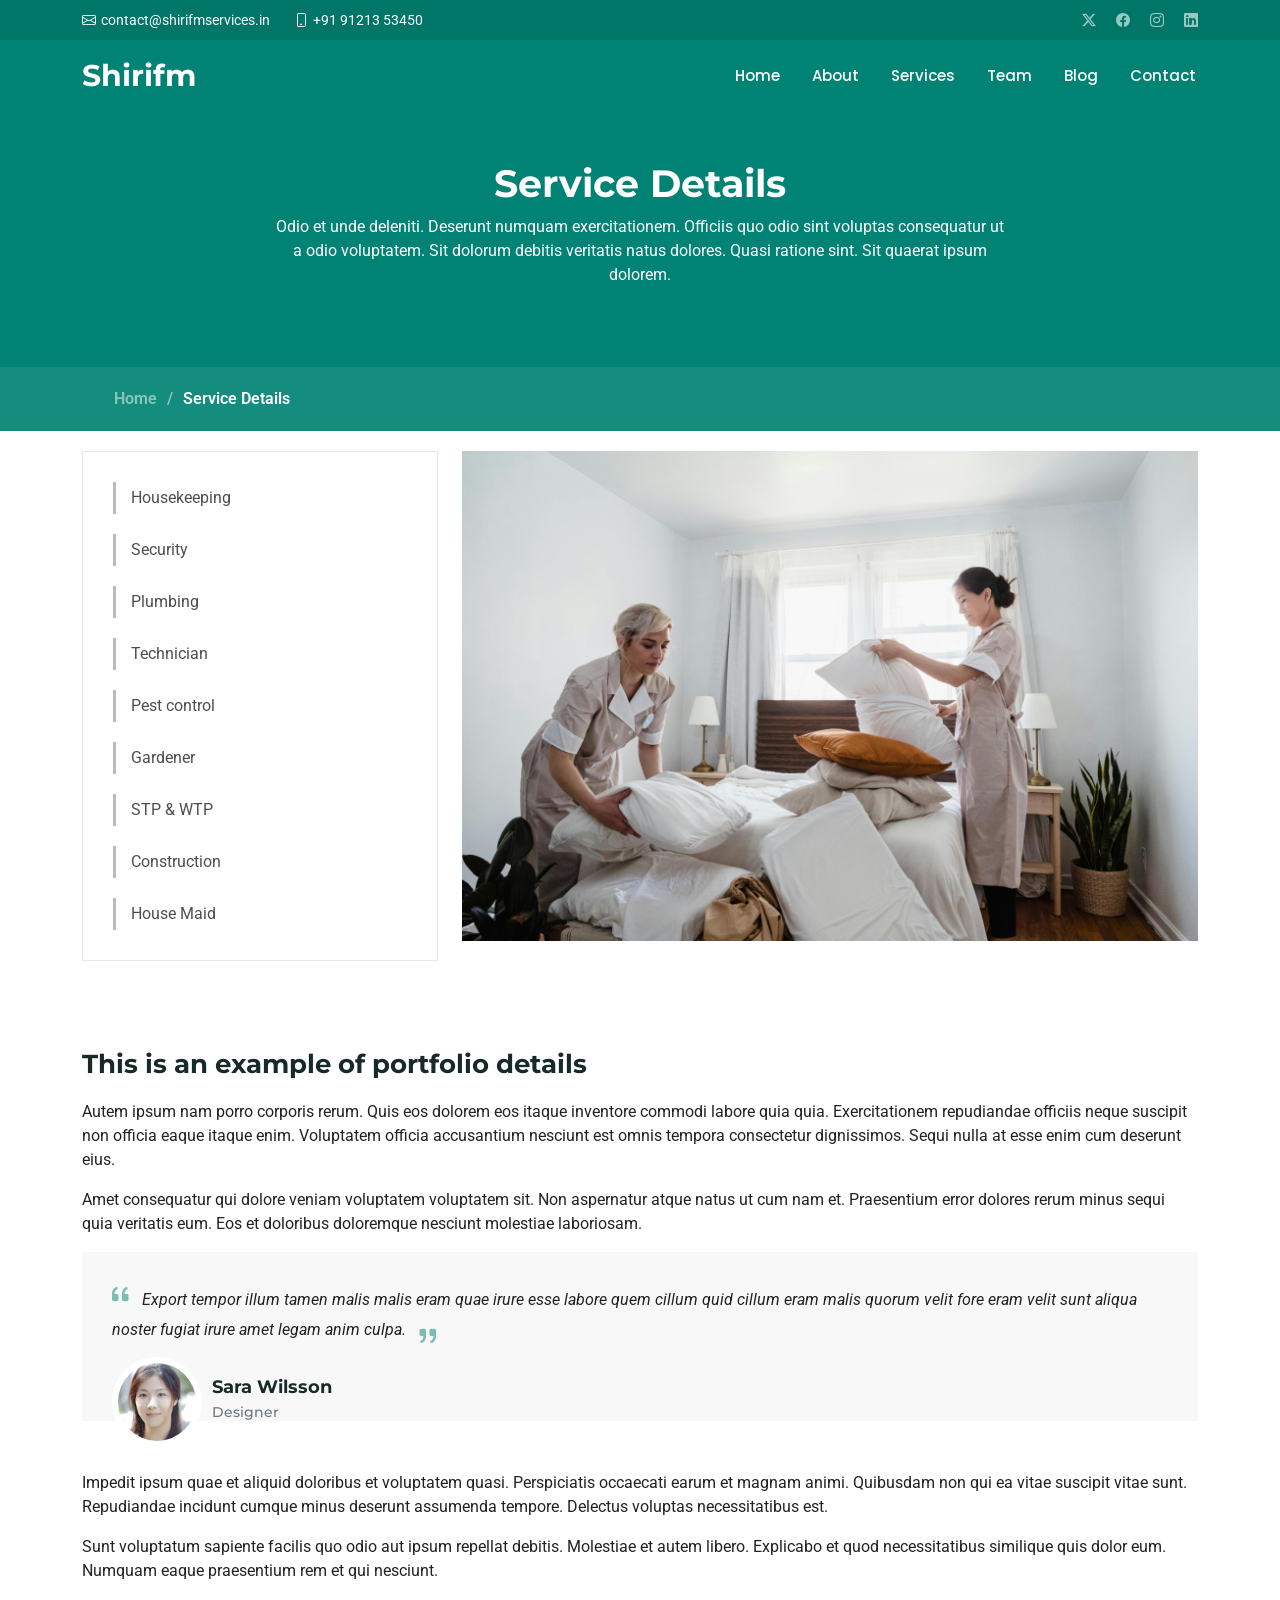
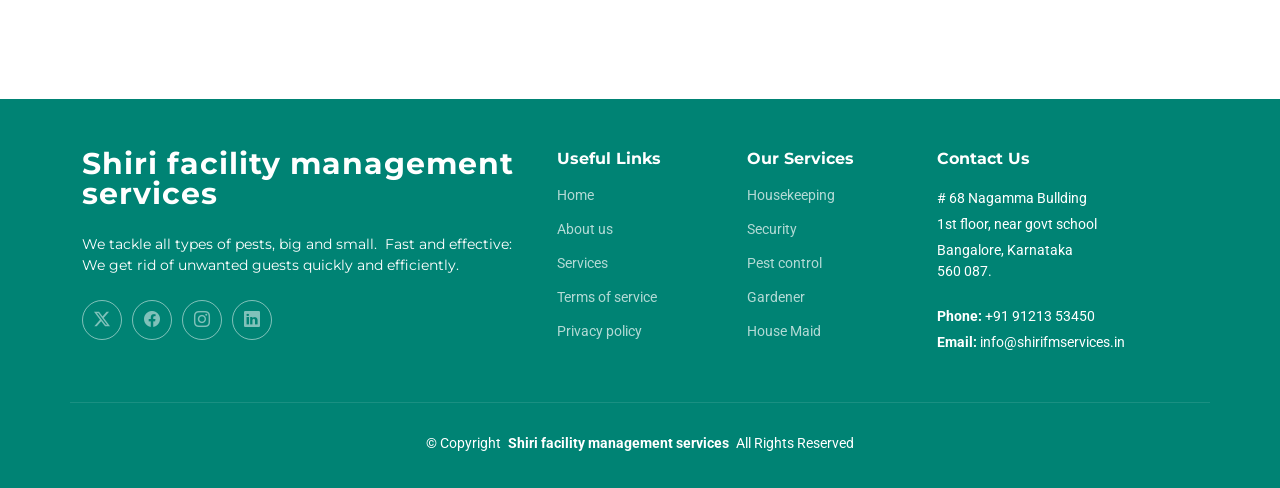
==== service-details.html @ 9015bda4 "first commit" ====
<!DOCTYPE html>
<html lang="en">

<head>
  <meta charset="utf-8">
  <meta content="width=device-width, initial-scale=1.0" name="viewport">
  <title>Service Details - Shirifm Bootstrap Template</title>
  <meta content="" name="description">
  <meta content="" name="keywords">

  <!-- Favicons -->
  <link href="assets/img/favicon.png" rel="icon">
  <link href="assets/img/apple-touch-icon.png" rel="apple-touch-icon">

  <!-- Fonts -->
  <link href="https://fonts.googleapis.com" rel="preconnect">
  <link href="https://fonts.gstatic.com" rel="preconnect" crossorigin>
  <link
    href="https://fonts.googleapis.com/css2?family=Roboto:ital,wght@0,100;0,300;0,400;0,500;0,700;0,900;1,100;1,300;1,400;1,500;1,700;1,900&family=Montserrat:ital,wght@0,100;0,200;0,300;0,400;0,500;0,600;0,700;0,800;0,900;1,100;1,200;1,300;1,400;1,500;1,600;1,700;1,800;1,900&family=Poppins:ital,wght@0,100;0,200;0,300;0,400;0,500;0,600;0,700;0,800;0,900;1,100;1,200;1,300;1,400;1,500;1,600;1,700;1,800;1,900&display=swap"
    rel="stylesheet">

  <!-- Vendor CSS Files -->
  <link href="assets/vendor/bootstrap/css/bootstrap.min.css" rel="stylesheet">
  <link href="assets/vendor/bootstrap-icons/bootstrap-icons.css" rel="stylesheet">
  <link href="assets/vendor/aos/aos.css" rel="stylesheet">
  <link href="assets/vendor/glightbox/css/glightbox.min.css" rel="stylesheet">
  <link href="assets/vendor/swiper/swiper-bundle.min.css" rel="stylesheet">

  <!-- Main CSS File -->
  <link href="assets/css/main.css" rel="stylesheet">
</head>

<body class="service-details-page">

  <header id="header" class="header fixed-top">

    <div class="topbar d-flex align-items-center">
      <div class="container d-flex justify-content-center justify-content-md-between">
        <div class="contact-info d-flex align-items-center">
          <i class="bi bi-envelope d-flex align-items-center"><a
              href="mailto:contact@shirifmservices.in">contact@shirifmservices.in</a></i>
          <i class="bi bi-phone d-flex align-items-center ms-4"><span>+91 91213 53450</span></i>
        </div>
        <div class="social-links d-none d-md-flex align-items-center">
          <a href="#" class="twitter"><i class="bi bi-twitter-x"></i></a>
          <a href="#" class="facebook"><i class="bi bi-facebook"></i></a>
          <a href="#" class="instagram"><i class="bi bi-instagram"></i></a>
          <a href="#" class="linkedin"><i class="bi bi-linkedin"></i></a>
        </div>
      </div>
    </div><!-- End Top Bar -->

    <div class="branding d-flex align-items-cente">

      <div class="container position-relative d-flex align-items-center justify-content-between">
        <a href="index.html" class="logo d-flex align-items-center">
          <!-- Uncomment the line below if you also wish to use an image logo -->
          <!-- <img src="assets/img/logo.png" alt=""> -->
          <h1 class="sitename">Shirifm</h1>
          <span>.</span>
        </a>

        <nav id="navmenu" class="navmenu">
          <ul>
            <li><a href="index.html">Home<br></a></li>
            <li><a href="/index.html#about">About</a></li>
            <li><a href="#services">Services</a></li>
            <!-- <li><a href="#portfolio">Portfolio</a></li> -->
            <li><a href="/index.html#team">Team</a></li>
            <li><a href="/index.html#recent-posts">Blog</a></li>
            <!-- <li class="dropdown"><a href="#"><span>Dropdown</span> <i
                  class="bi bi-chevron-down toggle-dropdown"></i></a>
              <ul>
                <li><a href="#">Dropdown 1</a></li>
                <li class="dropdown"><a href="#"><span>Deep Dropdown</span> <i
                      class="bi bi-chevron-down toggle-dropdown"></i></a>
                  <ul>
                    <li><a href="#">Deep Dropdown 1</a></li>
                    <li><a href="#">Deep Dropdown 2</a></li>
                    <li><a href="#">Deep Dropdown 3</a></li>
                    <li><a href="#">Deep Dropdown 4</a></li>
                    <li><a href="#">Deep Dropdown 5</a></li>
                  </ul>
                </li>
                <li><a href="#">Dropdown 2</a></li>
                <li><a href="#">Dropdown 3</a></li>
                <li><a href="#">Dropdown 4</a></li>
              </ul>
            </li> -->
            <li><a href="/index.html#contact">Contact</a></li>
          </ul>
          <i class="mobile-nav-toggle d-xl-none bi bi-list"></i>
        </nav>

      </div>

    </div>

  </header>

  <main class="main">

    <!-- Page Title -->
    <div class="page-title">
      <div class="heading">
        <div class="container">
          <div class="row d-flex justify-content-center text-center">
            <div class="col-lg-8">
              <h1>Service Details</h1>
              <p class="mb-0">Odio et unde deleniti. Deserunt numquam exercitationem. Officiis quo odio sint voluptas
                consequatur ut a odio voluptatem. Sit dolorum debitis veritatis natus dolores. Quasi ratione sint. Sit
                quaerat ipsum dolorem.</p>
            </div>
          </div>
        </div>
      </div>
      <nav class="breadcrumbs">
        <div class="container">
          <ol>
            <li><a href="index.html">Home</a></li>
            <li class="current">Service Details</li>
          </ol>
        </div>
      </nav>
    </div><!-- End Page Title -->

    <!-- Service Details Section -->
    <section id="service-details" class="service-details section" style="padding: 20px;">

      <div class="container">

        <div class="row gy-4">

          <div class="col-lg-4" data-aos="fade-up" data-aos-delay="100">
            <div class="services-list">
              <a href="#" class="service-link" data-service="web-design">Housekeeping</a>
              <a href="#" class="service-link" data-service="software-development">Security</a>
              <a href="#" class="service-link" data-service="plumber">Plumbing</a>
              <a href="#" class="service-link" data-service="technician">Technician</a>
              <a href="#" class="service-link" data-service="product-management">Pest control</a>
              <a href="#" class="service-link" data-service="graphic-design">Gardener</a>
              <a href="#" class="service-link" data-service="STP & WTP">STP & WTP</a>
              <a href="#" class="service-link" data-service="Construction">Construction</a>
              <a href="#" class="service-link" data-service="marketing">House Maid</a>
            </div>

            <!-- <h4>Enim qui eos rerum in delectus</h4>
            <p>Nam voluptatem quasi numquam quas fugiat ex temporibus quo est. Quia aut quam quod facere ut non occaecati ut aut. Nesciunt mollitia illum tempore corrupti sed eum reiciendis. Maxime modi rerum.</p> -->
          </div>

          <div class="col-lg-8" data-aos="fade-up" data-aos-delay="200">
            <img src="assets/img/housekeeping.jpg" alt="" class="img-fluid services-img">
          </div>
        </div>


      </div>

    </section><!-- /Service Details Section -->

    <!-- Portfolio Details Section -->
    <div id="portfolio-details" class="portfolio-details" style="padding-bottom: 100px">

      <div class="container" data-aos="fade-up">
        <div class="row justify-content-between gy-4 mt-4">

          <div class="col-lg-12" data-aos="fade-up">
            <div class="portfolio-description">
              <h2>This is an example of portfolio details</h2>
              <p>
                Autem ipsum nam porro corporis rerum. Quis eos dolorem eos itaque inventore commodi labore quia quia.
                Exercitationem repudiandae officiis neque suscipit non officia eaque itaque enim. Voluptatem officia
                accusantium nesciunt est omnis tempora consectetur dignissimos. Sequi nulla at esse enim cum deserunt
                eius.
              </p>
              <p>
                Amet consequatur qui dolore veniam voluptatem voluptatem sit. Non aspernatur atque natus ut cum nam et.
                Praesentium error dolores rerum minus sequi quia veritatis eum. Eos et doloribus doloremque nesciunt
                molestiae laboriosam.
              </p>

              <div class="testimonial-item">
                <p>
                  <i class="bi bi-quote quote-icon-left"></i>
                  <span>Export tempor illum tamen malis malis eram quae irure esse labore quem cillum quid cillum eram
                    malis quorum velit fore eram velit sunt aliqua noster fugiat irure amet legam anim culpa.</span>
                  <i class="bi bi-quote quote-icon-right"></i>
                </p>
                <div>
                  <img src="assets/img/testimonials/testimonials-2.jpg" class="testimonial-img" alt="">
                  <h3>Sara Wilsson</h3>
                  <h4>Designer</h4>
                </div>
              </div>

              <p>
                Impedit ipsum quae et aliquid doloribus et voluptatem quasi. Perspiciatis occaecati earum et magnam
                animi. Quibusdam non qui ea vitae suscipit vitae sunt. Repudiandae incidunt cumque minus deserunt
                assumenda tempore. Delectus voluptas necessitatibus est.
              </p>

              <p>
                Sunt voluptatum sapiente facilis quo odio aut ipsum repellat debitis. Molestiae et autem libero.
                Explicabo et quod necessitatibus similique quis dolor eum. Numquam eaque praesentium rem et qui
                nesciunt.
              </p>

            </div>
          </div>

        </div>

      </div>

    </div><!-- /Portfolio Details Section -->

  </main>

  <footer id="footer" class="footer accent-background">

    <div class="container footer-top">
      <div class="row gy-4">
        <div class="col-lg-5 col-md-12 footer-about">
          <a href="index.html" class="logo d-flex align-items-center">
            <span class="sitename">Shiri facility management services</span>
          </a>
          <p>We tackle all types of pests, big and small. ️
            Fast and effective: We get rid of unwanted guests quickly and efficiently.</p>
          <div class="social-links d-flex mt-4">
            <a href=""><i class="bi bi-twitter-x"></i></a>
            <a href=""><i class="bi bi-facebook"></i></a>
            <a href=""><i class="bi bi-instagram"></i></a>
            <a href=""><i class="bi bi-linkedin"></i></a>
          </div>
        </div>

        <div class="col-lg-2 col-6 footer-links">
          <h4>Useful Links</h4>
          <ul>
            <li><a href="#">Home</a></li>
            <li><a href="#">About us</a></li>
            <li><a href="#">Services</a></li>
            <li><a href="#">Terms of service</a></li>
            <li><a href="#">Privacy policy</a></li>
          </ul>
        </div>

        <div class="col-lg-2 col-6 footer-links">
          <h4>Our Services</h4>
          <ul>
            <li><a href="#">Housekeeping</a></li>
            <li><a href="#">Security</a></li>
            <!-- <li><a href="#">Plumbing</a></li> -->
            <!-- <li><a href="#">Technician</a></li> -->
            <li><a href="#">Pest control</a></li>
            <li><a href="#">Gardener</a></li>
            <!-- <li><a href="#">STP&WTP</a></li> -->
            <!-- <li><a href="#">CONSTRUCTION</a></li> -->
            <li><a href="#">House Maid</a></li>
          </ul>
        </div>

        <div class="col-lg-3 col-md-12 footer-contact text-center text-md-start">
          <h4>Contact Us</h4>
          <p># 68 Nagamma Bullding</p>
          <p>1st floor, near govt school</p>
          <p>Bangalore, Karnataka <br>560 087.</p>
          <p class="mt-4"><strong>Phone:</strong> <span>+91 91213 53450</span></p>
          <p><strong>Email:</strong> <span>info@shirifmservices.in</span></p>
        </div>

      </div>
    </div>

    <div class="container copyright text-center mt-4">
      <p>© <span>Copyright</span> <strong class="px-1 sitename">Shiri facility management services</strong> <span>All
          Rights Reserved</span></p>
      <div class="credits">
        <!-- All the links in the footer should remain intact. -->
        <!-- You can delete the links only if you've purchased the pro version. -->
        <!-- Licensing information: https://bootstrapmade.com/license/ -->
        <!-- Purchase the pro version with working PHP/AJAX contact form: [buy-url] -->
      </div>
    </div>

  </footer>
  <!-- Scroll Top -->
  <a href="#" id="scroll-top" class="scroll-top d-flex align-items-center justify-content-center"><i
      class="bi bi-arrow-up-short"></i></a>

  <!-- Preloader -->
  <div id="preloader"></div>

  <!-- Vendor JS Files -->
  <script src="assets/vendor/bootstrap/js/bootstrap.bundle.min.js"></script>
  <script src="assets/vendor/php-email-form/validate.js"></script>
  <script src="assets/vendor/aos/aos.js"></script>
  <script src="assets/vendor/glightbox/js/glightbox.min.js"></script>
  <script src="assets/vendor/swiper/swiper-bundle.min.js"></script>
  <script src="assets/vendor/purecounter/purecounter_vanilla.js"></script>
  <script src="assets/vendor/imagesloaded/imagesloaded.pkgd.min.js"></script>
  <script src="assets/vendor/isotope-layout/isotope.pkgd.min.js"></script>

  <!-- Main JS File -->
  <script src="assets/js/main.js"></script>

</body>

</html>
---- assets/css/main.css ----
/**
* Template Name: Shirifm
* Template URL: https://bootstrapmade.com/Shirifm-bootstrap-business-website-template/
* Updated: Jun 29 2024 with Bootstrap v5.3.3
* Author: BootstrapMade.com
* License: https://bootstrapmade.com/license/
*/

/*--------------------------------------------------------------
# Font & Color Variables
# Help: https://bootstrapmade.com/color-system/
--------------------------------------------------------------*/
/* Fonts */
:root {
  --default-font: "Roboto",  system-ui, -apple-system, "Segoe UI", Roboto, "Helvetica Neue", Arial, "Noto Sans", "Liberation Sans", sans-serif, "Apple Color Emoji", "Segoe UI Emoji", "Segoe UI Symbol", "Noto Color Emoji";
  --heading-font: "Montserrat",  sans-serif;
  --nav-font: "Poppins",  sans-serif;
}

/* Global Colors - The following color variables are used throughout the website. Updating them here will change the color scheme of the entire website */
:root { 
  --background-color: #ffffff; /* Background color for the entire website, including individual sections */
  --default-color: #222222; /* Default color used for the majority of the text content across the entire website */
  --heading-color: #172a28; /* Color for headings, subheadings and title throughout the website */
  --accent-color: #008374; /* Accent color that represents your brand on the website. It's used for buttons, links, and other elements that need to stand out */
  --surface-color: #ffffff; /* The surface color is used as a background of boxed elements within sections, such as cards, icon boxes, or other elements that require a visual separation from the global background. */
  --contrast-color: #ffffff; /* Contrast color for text, ensuring readability against backgrounds of accent, heading, or default colors. */
}

/* Nav Menu Colors - The following color variables are used specifically for the navigation menu. They are separate from the global colors to allow for more customization options */
:root {
  --nav-color: #ffffff;  /* The default color of the main navmenu links */
  --nav-hover-color: #008374; /* Applied to main navmenu links when they are hovered over or active */
  --nav-mobile-background-color: #ffffff; /* Used as the background color for mobile navigation menu */
  --nav-dropdown-background-color: #ffffff; /* Used as the background color for dropdown items that appear when hovering over primary navigation items */
  --nav-dropdown-color: #01433c; /* Used for navigation links of the dropdown items in the navigation menu. */
  --nav-dropdown-hover-color: #008374; /* Similar to --nav-hover-color, this color is applied to dropdown navigation links when they are hovered over. */
}

/* Color Presets - These classes override global colors when applied to any section or element, providing reuse of the sam color scheme. */

.light-background {
  --background-color: #f2f9f9;
  --surface-color: #ffffff;
}

.dark-background {
  --background-color: #060606;
  --default-color: #ffffff;
  --heading-color: #ffffff;
  --surface-color: #252525;
  --contrast-color: #ffffff;
}

.accent-background {
  --background-color: #008374;
  --default-color: #ffffff;
  --heading-color: #ffffff;
  --accent-color: #ffffff;
  --surface-color: #00b6a1;
  --contrast-color: #ffffff;
}

/* Smooth scroll */
:root {
  scroll-behavior: smooth;
}

/*--------------------------------------------------------------
# General Styling & Shared Classes
--------------------------------------------------------------*/
body {
  color: var(--default-color);
  background-color: var(--background-color);
  font-family: var(--default-font);
}

a {
  color: var(--accent-color);
  text-decoration: none;
  transition: 0.3s;
}

a:hover {
  color: color-mix(in srgb, var(--accent-color), transparent 25%);
  text-decoration: none;
}

h1,
h2,
h3,
h4,
h5,
h6 {
  color: var(--heading-color);
  font-family: var(--heading-font);
}

/* Pulsating Play Button
------------------------------*/
.pulsating-play-btn {
  width: 94px;
  height: 94px;
  background: radial-gradient(var(--accent-color) 50%, color-mix(in srgb, var(--accent-color), transparent 75%) 52%);
  border-radius: 50%;
  display: block;
  position: relative;
  overflow: hidden;
}

.pulsating-play-btn:before {
  content: "";
  position: absolute;
  width: 120px;
  height: 120px;
  animation-delay: 0s;
  animation: pulsate-play-btn 2s;
  animation-direction: forwards;
  animation-iteration-count: infinite;
  animation-timing-function: steps;
  opacity: 1;
  border-radius: 50%;
  border: 5px solid color-mix(in srgb, var(--accent-color), transparent 30%);
  top: -15%;
  left: -15%;
  background: rgba(198, 16, 0, 0);
}

.pulsating-play-btn:after {
  content: "";
  position: absolute;
  left: 50%;
  top: 50%;
  transform: translateX(-40%) translateY(-50%);
  width: 0;
  height: 0;
  border-top: 10px solid transparent;
  border-bottom: 10px solid transparent;
  border-left: 15px solid #fff;
  z-index: 100;
  transition: all 400ms cubic-bezier(0.55, 0.055, 0.675, 0.19);
}

.pulsating-play-btn:hover:before {
  content: "";
  position: absolute;
  left: 50%;
  top: 50%;
  transform: translateX(-40%) translateY(-50%);
  width: 0;
  height: 0;
  border: none;
  border-top: 10px solid transparent;
  border-bottom: 10px solid transparent;
  border-left: 15px solid #fff;
  z-index: 200;
  animation: none;
  border-radius: 0;
}

.pulsating-play-btn:hover:after {
  border-left: 15px solid var(--accent-color);
  transform: scale(20);
}

@keyframes pulsate-play-btn {
  0% {
    transform: scale(0.6, 0.6);
    opacity: 1;
  }

  100% {
    transform: scale(1, 1);
    opacity: 0;
  }
}

/* PHP Email Form Messages
------------------------------*/
.php-email-form .error-message {
  display: none;
  background: #df1529;
  color: #ffffff;
  text-align: left;
  padding: 15px;
  margin-bottom: 24px;
  font-weight: 600;
}

.php-email-form .sent-message {
  display: none;
  color: #ffffff;
  background: #059652;
  text-align: center;
  padding: 15px;
  margin-bottom: 24px;
  font-weight: 600;
}

.php-email-form .loading {
  display: none;
  background: var(--surface-color);
  text-align: center;
  padding: 15px;
  margin-bottom: 24px;
}

.php-email-form .loading:before {
  content: "";
  display: inline-block;
  border-radius: 50%;
  width: 24px;
  height: 24px;
  margin: 0 10px -6px 0;
  border: 3px solid var(--accent-color);
  border-top-color: var(--surface-color);
  animation: php-email-form-loading 1s linear infinite;
}

@keyframes php-email-form-loading {
  0% {
    transform: rotate(0deg);
  }

  100% {
    transform: rotate(360deg);
  }
}

/*--------------------------------------------------------------
# Global Header
--------------------------------------------------------------*/
.header {
  --background-color: #008374;
  --heading-color: #ffffff;
  color: var(--default-color);
  transition: all 0.5s;
  z-index: 997;
  background-color: var(--background-color);
}

.header .topbar {
  background-color: color-mix(in srgb, var(--accent-color) 90%, black 10%);
  height: 40px;
  padding: 0;
  font-size: 14px;
  transition: all 0.5s;
}

.header .topbar .contact-info i {
  font-style: normal;
  color: var(--contrast-color);
}

.header .topbar .contact-info i a,
.header .topbar .contact-info i span {
  padding-left: 5px;
  color: var(--contrast-color);
}

@media (max-width: 575px) {

  .header .topbar .contact-info i a,
  .header .topbar .contact-info i span {
    font-size: 13px;
  }
}

.header .topbar .contact-info i a {
  line-height: 0;
  transition: 0.3s;
}

.header .topbar .contact-info i a:hover {
  color: var(--contrast-color);
  text-decoration: underline;
}

.header .topbar .social-links a {
  color: color-mix(in srgb, var(--contrast-color), transparent 40%);
  line-height: 0;
  transition: 0.3s;
  margin-left: 20px;
}

.header .topbar .social-links a:hover {
  color: var(--contrast-color);
}

.header .branding {
  min-height: 60px;
  padding: 10px 0;
}

.header .logo {
  line-height: 1;
}

.header .logo img {
  max-height: 36px;
  margin-right: 8px;
}

.header .logo h1 {
  font-size: 30px;
  margin: 0;
  font-weight: 700;
  color: var(--heading-color);
}

.header .logo span {
  font-size: 32px;
  margin-left: 2px;
  color: var(--nav-hover-color);
}

.scrolled .header {
  box-shadow: 0px 0 18px rgba(0, 0, 0, 0.1);
}

/*--------------------------------------------------------------
# Navigation Menu
--------------------------------------------------------------*/
/* Desktop Navigation */
@media (min-width: 1200px) {
  .navmenu {
    padding: 0;
  }

  .navmenu ul {
    margin: 0;
    padding: 0;
    display: flex;
    list-style: none;
    align-items: center;
  }

  .navmenu li {
    position: relative;
  }

  .navmenu>ul>li {
    white-space: nowrap;
    padding: 15px 14px;
  }

  .navmenu>ul>li:last-child {
    padding-right: 0;
  }

  .navmenu a,
  .navmenu a:focus {
    color: var(--nav-color);
    font-size: 15px;
    padding: 0 2px;
    font-family: var(--nav-font);
    font-weight: 500;
    display: flex;
    align-items: center;
    justify-content: space-between;
    white-space: nowrap;
    transition: 0.3s;
    position: relative;
  }

  .navmenu a i,
  .navmenu a:focus i {
    font-size: 12px;
    line-height: 0;
    margin-left: 5px;
    transition: 0.3s;
  }

  .navmenu>ul>li>a:before {
    content: "";
    position: absolute;
    height: 2px;
    bottom: -6px;
    left: 0;
    background-color: var(--nav-hover-color);
    visibility: hidden;
    width: 0px;
    transition: all 0.3s ease-in-out 0s;
  }

  .navmenu a:hover:before,
  .navmenu li:hover>a:before,
  .navmenu .active:before {
    visibility: visible;
    width: 100%;
  }

  .navmenu li:hover>a,
  .navmenu .active,
  .navmenu .active:focus {
    color: var(--nav-color);
  }

  .navmenu .dropdown ul {
    margin: 0;
    padding: 10px 0;
    background: var(--nav-dropdown-background-color);
    display: block;
    position: absolute;
    visibility: hidden;
    left: 14px;
    top: 130%;
    opacity: 0;
    transition: 0.3s;
    border-radius: 4px;
    z-index: 99;
    box-shadow: 0px 0px 30px rgba(0, 0, 0, 0.1);
  }

  .navmenu .dropdown ul li {
    min-width: 200px;
  }

  .navmenu .dropdown ul a {
    padding: 10px 20px;
    font-size: 15px;
    text-transform: none;
    color: var(--nav-dropdown-color);
  }

  .navmenu .dropdown ul a i {
    font-size: 12px;
  }

  .navmenu .dropdown ul a:hover,
  .navmenu .dropdown ul .active:hover,
  .navmenu .dropdown ul li:hover>a {
    color: var(--nav-dropdown-hover-color);
  }

  .navmenu .dropdown:hover>ul {
    opacity: 1;
    top: 100%;
    visibility: visible;
  }

  .navmenu .dropdown .dropdown ul {
    top: 0;
    left: -90%;
    visibility: hidden;
  }

  .navmenu .dropdown .dropdown:hover>ul {
    opacity: 1;
    top: 0;
    left: -100%;
    visibility: visible;
  }
}

/* Mobile Navigation */
@media (max-width: 1199px) {
  .mobile-nav-toggle {
    color: var(--nav-color);
    font-size: 28px;
    line-height: 0;
    margin-right: 10px;
    cursor: pointer;
    transition: color 0.3s;
  }

  .navmenu {
    padding: 0;
    z-index: 9997;
  }

  .navmenu ul {
    display: none;
    position: absolute;
    inset: 60px 20px 20px 20px;
    padding: 10px 0;
    margin: 0;
    border-radius: 6px;
    background-color: var(--nav-mobile-background-color);
    border: 1px solid color-mix(in srgb, var(--default-color), transparent 90%);
    box-shadow: none;
    overflow-y: auto;
    transition: 0.3s;
    z-index: 9998;
  }

  .navmenu a,
  .navmenu a:focus {
    color: var(--nav-dropdown-color);
    padding: 10px 20px;
    font-family: var(--nav-font);
    font-size: 17px;
    font-weight: 500;
    display: flex;
    align-items: center;
    justify-content: space-between;
    white-space: nowrap;
    transition: 0.3s;
  }

  .navmenu a i,
  .navmenu a:focus i {
    font-size: 12px;
    line-height: 0;
    margin-left: 5px;
    width: 30px;
    height: 30px;
    display: flex;
    align-items: center;
    justify-content: center;
    border-radius: 50%;
    transition: 0.3s;
    background-color: color-mix(in srgb, var(--accent-color), transparent 90%);
  }

  .navmenu a i:hover,
  .navmenu a:focus i:hover {
    background-color: var(--accent-color);
    color: var(--contrast-color);
  }

  .navmenu a:hover,
  .navmenu .active,
  .navmenu .active:focus {
    color: var(--nav-dropdown-hover-color);
  }

  .navmenu .active i,
  .navmenu .active:focus i {
    background-color: var(--accent-color);
    color: var(--contrast-color);
    transform: rotate(180deg);
  }

  .navmenu .dropdown ul {
    position: static;
    display: none;
    z-index: 99;
    padding: 10px 0;
    margin: 10px 20px;
    background-color: var(--nav-dropdown-background-color);
    transition: all 0.5s ease-in-out;
  }

  .navmenu .dropdown ul ul {
    background-color: rgba(33, 37, 41, 0.1);
  }

  .navmenu .dropdown>.dropdown-active {
    display: block;
    background-color: rgba(33, 37, 41, 0.03);
  }

  .mobile-nav-active {
    overflow: hidden;
  }

  .mobile-nav-active .mobile-nav-toggle {
    color: #fff;
    position: absolute;
    font-size: 32px;
    top: 15px;
    right: 15px;
    margin-right: 0;
    z-index: 9999;
  }

  .mobile-nav-active .navmenu {
    position: fixed;
    overflow: hidden;
    inset: 0;
    background: rgba(33, 37, 41, 0.8);
    transition: 0.3s;
  }

  .mobile-nav-active .navmenu>ul {
    display: block;
  }
}

/*--------------------------------------------------------------
# Global Footer
--------------------------------------------------------------*/
.footer {
  color: var(--default-color);
  background-color: var(--background-color);
  font-size: 14px;
  position: relative;
}

.footer .footer-top {
  padding-top: 50px;
}

.footer .footer-about .logo {
  line-height: 1;
  margin-bottom: 25px;
}

.footer .footer-about .logo img {
  max-height: 40px;
  margin-right: 6px;
}

.footer .footer-about .logo span {
  color: var(--heading-color);
  font-size: 30px;
  font-weight: 700;
  letter-spacing: 1px;
  font-family: var(--heading-font);
}

.footer .footer-about p {
  font-size: 14px;
  font-family: var(--heading-font);
}

.footer .social-links a {
  display: flex;
  align-items: center;
  justify-content: center;
  width: 40px;
  height: 40px;
  border-radius: 50%;
  border: 1px solid color-mix(in srgb, var(--default-color), transparent 50%);
  font-size: 16px;
  color: color-mix(in srgb, var(--default-color), transparent 50%);
  margin-right: 10px;
  transition: 0.3s;
}

.footer .social-links a:hover {
  color: var(--default-color);
  border-color: var(--default-color);
}

.footer h4 {
  font-size: 16px;
  font-weight: bold;
  position: relative;
  padding-bottom: 12px;
}

.footer .footer-links {
  margin-bottom: 30px;
}

.footer .footer-links ul {
  list-style: none;
  padding: 0;
  margin: 0;
}

.footer .footer-links ul i {
  padding-right: 2px;
  font-size: 12px;
  line-height: 0;
}

.footer .footer-links ul li {
  padding: 10px 0;
  display: flex;
  align-items: center;
}

.footer .footer-links ul li:first-child {
  padding-top: 0;
}

.footer .footer-links ul a {
  color: color-mix(in srgb, var(--default-color), transparent 30%);
  display: inline-block;
  line-height: 1;
}

.footer .footer-links ul a:hover {
  color: var(--default-color);
}

.footer .footer-contact p {
  margin-bottom: 5px;
}

.footer .copyright {
  padding-top: 30px;
  padding-bottom: 30px;
  border-top: 1px solid color-mix(in srgb, var(--default-color), transparent 90%);
}

.footer .copyright p {
  margin-bottom: 0;
}

.footer .credits {
  margin-top: 4px;
  font-size: 13px;
}

/*--------------------------------------------------------------
# Preloader
--------------------------------------------------------------*/
#preloader {
  position: fixed;
  inset: 0;
  z-index: 999999;
  overflow: hidden;
  background: var(--background-color);
  transition: all 0.6s ease-out;
}

#preloader:before {
  content: "";
  position: fixed;
  top: calc(50% - 30px);
  left: calc(50% - 30px);
  border: 6px solid #ffffff;
  border-color: var(--accent-color) transparent var(--accent-color) transparent;
  border-radius: 50%;
  width: 60px;
  height: 60px;
  animation: animate-preloader 1.5s linear infinite;
}

@keyframes animate-preloader {
  0% {
    transform: rotate(0deg);
  }

  100% {
    transform: rotate(360deg);
  }
}

/*--------------------------------------------------------------
# Scroll Top Button
--------------------------------------------------------------*/
.scroll-top {
  position: fixed;
  visibility: hidden;
  opacity: 0;
  right: 15px;
  bottom: -15px;
  z-index: 99999;
  background-color: var(--accent-color);
  width: 44px;
  height: 44px;
  border-radius: 50px;
  transition: all 0.4s;
}

.scroll-top i {
  font-size: 24px;
  color: var(--contrast-color);
  line-height: 0;
}

.scroll-top:hover {
  background-color: color-mix(in srgb, var(--accent-color), transparent 20%);
  color: var(--contrast-color);
}

.scroll-top.active {
  visibility: visible;
  opacity: 1;
  bottom: 15px;
}

/*--------------------------------------------------------------
# Disable aos animation delay on mobile devices
--------------------------------------------------------------*/
@media screen and (max-width: 768px) {
  [data-aos-delay] {
    transition-delay: 0 !important;
  }
}

/*--------------------------------------------------------------
# Global Page Titles & Breadcrumbs
--------------------------------------------------------------*/
.page-title {
  --background-color: var(--accent-color);
  --default-color: #fff;
  --heading-color: #fff;
  color: var(--default-color);
  background-color: var(--background-color);
  position: relative;
}

.page-title .heading {
  padding: 160px 0 80px 0;
  border-top: 1px solid color-mix(in srgb, var(--default-color), transparent 90%);
}

.page-title .heading h1 {
  font-size: 38px;
  font-weight: 700;
}

.page-title nav {
  background-color: color-mix(in srgb, var(--default-color), transparent 92%);
  padding: 20px 0;
}

.page-title nav ol {
  display: flex;
  flex-wrap: wrap;
  list-style: none;
  margin: 0;
  font-size: 16px;
  font-weight: 600;
}

.page-title nav ol a {
  color: color-mix(in srgb, var(--default-color), transparent 50%);
}

.page-title nav ol a:hover {
  color: var(--default-color);
}

.page-title nav ol li+li {
  padding-left: 10px;
}

.page-title nav ol li+li::before {
  content: "/";
  display: inline-block;
  padding-right: 10px;
  color: color-mix(in srgb, var(--default-color), transparent 50%);
}

/*--------------------------------------------------------------
# Global Sections
--------------------------------------------------------------*/
section,
.section {
  color: var(--default-color);
  background-color: var(--background-color);
  padding: 60px 0;
  scroll-margin-top: 112px;
  overflow: clip;
}

@media (max-width: 1199px) {

  section,
  .section {
    scroll-margin-top: 100px;
  }
}

/*--------------------------------------------------------------
# Global Section Titles
--------------------------------------------------------------*/
.section-title {
  text-align: center;
  padding-bottom: 60px;
  position: relative;
}

.section-title h2 {
  font-size: 32px;
  font-weight: 700;
  margin-bottom: 20px;
  padding-bottom: 20px;
  position: relative;
}

.section-title h2:after {
  content: "";
  position: absolute;
  display: block;
  width: 50px;
  height: 3px;
  background: var(--accent-color);
  left: 0;
  right: 0;
  bottom: 0;
  margin: auto;
}

.section-title p {
  margin-bottom: 0;
}

/*--------------------------------------------------------------
# Hero Section
--------------------------------------------------------------*/
.hero {
  width: 100%;
  position: relative;
  padding: 140px 0 0 0;
}

.hero .container {
  position: relative;
  z-index: 3;
}

.hero h2 {
  font-size: 48px;
  font-weight: 700;
  margin-bottom: 20px;
}

.hero h2 .accent {
  color: var(--conrast-color);
}

.hero p {
  color: color-mix(in srgb, var(--default-color), transparent 40%);
  font-weight: 400;
  margin-bottom: 30px;
}

.hero .btn-get-started {
  color: var(--contrast-color);
  background: var(--accent-color);
  font-family: var(--heading-font);
  font-weight: 500;
  font-size: 14px;
  letter-spacing: 1px;
  display: inline-block;
  padding: 14px 40px;
  border-radius: 50px;
  transition: 0.3s;
  border: 2px solid color-mix(in srgb, var(--default-color), transparent 90%);
  background-color: color-mix(in srgb, var(--default-color), transparent 90%);
}

.hero .btn-get-started:hover {
  border-color: color-mix(in srgb, var(--default-color), transparent 60%);
}

.hero .btn-watch-video {
  font-size: 16px;
  transition: 0.5s;
  margin-left: 25px;
  font-weight: 600;
  color: var(--default-color);
}

.hero .btn-watch-video i {
  color: color-mix(in srgb, var(--default-color), transparent 50%);
  font-size: 32px;
  transition: 0.3s;
  line-height: 0;
  margin-right: 8px;
}

.hero .btn-watch-video:hover i {
  color: var(--default-color);
}

@media (max-width: 640px) {
  .hero h2 {
    font-size: 36px;
  }

  .hero .btn-get-started,
  .hero .btn-watch-video {
    font-size: 14px;
  }
}

.hero .icon-boxes {
  padding-bottom: 60px;
  z-index: 4;
}

@media (min-width: 1200px) {
  .hero .icon-boxes:before {
    content: "";
    position: absolute;
    bottom: 0;
    left: 0;
    right: 0;
    height: calc(50% + 20px);
    background-color: var(--default-color);
    border-top: 1px solid color-mix(in srgb, var(--default-color), transparent 90%);
  }
}

.hero .icon-box {
  padding: 60px 30px;
  position: relative;
  overflow: hidden;
  background: var(--background-color);
  box-shadow: 0 0 29px 0 rgba(0, 0, 0, 0.1);
  transition: all 0.3s ease-in-out;
  border-radius: 8px;
  z-index: 1;
  height: 100%;
  width: 100%;
  text-align: center;
}

.hero .icon-box .title {
  font-weight: 700;
  margin-bottom: 15px;
  font-size: 24px;
}

.hero .icon-box .title a {
  color: color-mix(in srgb, var(--default-color), transparent 20%);
  transition: 0.3s;
}

.hero .icon-box .icon {
  margin-bottom: 20px;
  padding-top: 10px;
  display: inline-block;
  transition: all 0.3s ease-in-out;
  font-size: 48px;
  line-height: 1;
  color: color-mix(in srgb, var(--default-color), transparent 20%);
}

.hero .icon-box:hover {
  background-color: color-mix(in srgb, var(--background-color), white 10%);
}

.hero .icon-box:hover .title a,
.hero .icon-box:hover .icon {
  color: var(--contrast-color);
}

/*--------------------------------------------------------------
# About Section
--------------------------------------------------------------*/
.about h3 {
  font-weight: 700;
  font-size: 28px;
  margin-bottom: 20px;
}

.about .fst-italic {
  color: color-mix(in srgb, var(--default-color), var(--contrast-color) 50%);
}

.about .content ul {
  list-style: none;
  padding: 0;
}

.about .content ul li {
  padding: 0 0 10px 30px;
  position: relative;
}

.about .content ul i {
  position: absolute;
  font-size: 20px;
  left: 0;
  top: -3px;
  color: var(--accent-color);
}

.about .content p:last-child {
  margin-bottom: 0;
}

.about .pulsating-play-btn {
  position: absolute;
  left: calc(50% - 47px);
  top: calc(50% - 47px);
}

/*--------------------------------------------------------------
# Clients Section
--------------------------------------------------------------*/
.clients .swiper {
  padding: 10px 0;
}

.clients .swiper-wrapper {
  height: auto;
}

.clients .swiper-slide img {
  transition: 0.3s;
}

.clients .swiper-slide img:hover {
  transform: scale(1.1);
}

/*--------------------------------------------------------------
# Stats Section
--------------------------------------------------------------*/
.stats .stats-item {
  padding: 10px;
}

.stats .stats-item i {
  font-size: 44px;
  color: var(--accent-color);
  line-height: 0;
  margin-right: 15px;
}

.stats .stats-item .purecounter {
  color: var(--heading-color);
  font-size: 40px;
  display: block;
  font-weight: 700;
  line-height: 40px;
}

.stats .stats-item p {
  color: color-mix(in srgb, var(--default-color), transparent 40%);
  padding: 15px 0 0 0;
  margin: 0;
  font-family: var(--heading-font);
  font-size: 14px;
}

/*--------------------------------------------------------------
# Call To Action Section
--------------------------------------------------------------*/
.call-to-action {
  background-color: transparent;
}

.call-to-action .container {
  padding-top: 80px;
  padding-bottom: 80px;
  border-radius: 15px;
  overflow: hidden;
  position: relative;
  clip-path: inset(0 round 15px);
}

.call-to-action .container img {
  position: fixed;
  top: 0;
  left: 0;
  display: block;
  width: 100%;
  height: 100%;
  object-fit: cover;
  z-index: 1;
  border-radius: 15px;
  overflow: hidden;
}

.call-to-action .container:before {
  content: "";
  background: rgba(0, 0, 0, 0.5);
  position: absolute;
  inset: 0;
  z-index: 2;
}

.call-to-action .container .content {
  position: relative;
  z-index: 3;
}

.call-to-action h3 {
  color: var(--default-color);
  font-size: 28px;
  font-weight: 700;
  margin-bottom: 20px;
}

.call-to-action p {
  color: var(--default-color);
  margin-bottom: 20px;
}

.call-to-action .play-btn {
  width: 94px;
  height: 94px;
  margin-bottom: 20px;
  background: radial-gradient(var(--accent-color) 50%, color-mix(in srgb, var(--accent-color), transparent 60%) 52%);
  border-radius: 50%;
  display: inline-block;
  position: relative;
  overflow: hidden;
}

.call-to-action .play-btn:before {
  content: "";
  position: absolute;
  width: 120px;
  height: 120px;
  animation-delay: 0s;
  animation: pulsate-btn 2s;
  animation-direction: forwards;
  animation-iteration-count: infinite;
  animation-timing-function: steps;
  opacity: 1;
  border-radius: 50%;
  border: 5px solid color-mix(in srgb, var(--accent-color), transparent 20%);
  top: -15%;
  left: -15%;
  background: rgba(198, 16, 0, 0);
}

.call-to-action .play-btn:after {
  content: "";
  position: absolute;
  left: 50%;
  top: 50%;
  transform: translateX(-40%) translateY(-50%);
  width: 0;
  height: 0;
  border-top: 10px solid transparent;
  border-bottom: 10px solid transparent;
  border-left: 15px solid var(--default-color);
  z-index: 100;
  transition: all 400ms cubic-bezier(0.55, 0.055, 0.675, 0.19);
}

.call-to-action .play-btn:hover:before {
  content: "";
  position: absolute;
  left: 50%;
  top: 50%;
  transform: translateX(-40%) translateY(-50%);
  width: 0;
  height: 0;
  border: none;
  border-top: 10px solid transparent;
  border-bottom: 10px solid transparent;
  border-left: 15px solid var(--default-color);
  z-index: 200;
  animation: none;
  border-radius: 0;
}

.call-to-action .play-btn:hover:after {
  border-left: 15px solid var(--accent-color);
  transform: scale(20);
}

.call-to-action .cta-btn {
  font-family: var(--heading-font);
  font-weight: 500;
  font-size: 16px;
  letter-spacing: 1px;
  display: inline-block;
  padding: 12px 40px;
  border-radius: 5px;
  transition: 0.5s;
  margin: 10px;
  border: 2px solid var(--contrast-color);
  color: var(--contrast-color);
}

.call-to-action .cta-btn:hover {
  background: var(--accent-color);
  border: 2px solid var(--accent-color);
}

@keyframes pulsate-btn {
  0% {
    transform: scale(0.6, 0.6);
    opacity: 1;
  }

  100% {
    transform: scale(1, 1);
    opacity: 0;
  }
}

/*--------------------------------------------------------------
# Services Section
--------------------------------------------------------------*/
.services .service-item {
  background-color: var(--surface-color);
  padding: 40px;
  box-shadow: 0px 0 30px rgba(0, 0, 0, 0.1);
  height: 100%;
}

.services .service-item .icon {
  width: 48px;
  height: 48px;
  position: relative;
  margin-bottom: 50px;
}

.services .service-item .icon i {
  color: color-mix(in srgb, var(--heading-color), transparent 30%);
  font-size: 56px;
  transition: ease-in-out 0.3s;
  z-index: 2;
  position: relative;
}

.services .service-item .icon:before {
  position: absolute;
  content: "";
  height: 100%;
  width: 100%;
  background: color-mix(in srgb, var(--heading-color), transparent 95%);
  border-radius: 50px;
  z-index: 1;
  top: 10px;
  right: -20px;
  transition: 0.3s;
}

.services .service-item h3 {
  color: color-mix(in srgb, var(--heading-color), transparent 20%);
  font-weight: 700;
  margin: 0 0 20px 0;
  padding-bottom: 8px;
  font-size: 22px;
  position: relative;
  display: inline-block;
  border-bottom: 4px solid color-mix(in srgb, var(--heading-color), transparent 90%);
  transition: 0.3s;
}

.services .service-item p {
  line-height: 24px;
  font-size: 14px;
  margin-bottom: 0;
}

.services .service-item .readmore {
  margin-top: 15px;
  display: inline-block;
  color: color-mix(in srgb, var(--default-color), transparent 30%);
}

.services .service-item:hover .icon i {
  color: var(--heading-color);
}

.services .service-item:hover .icon:before {
  background: color-mix(in srgb, var(--accent-color), transparent 50%);
}

.services .service-item:hover h3 {
  border-color: color-mix(in srgb, var(--accent-color), transparent 10%);
  color: var(--heading-color);
}

.services .service-item:hover .readmore {
  color: var(--accent-color);
}

/*--------------------------------------------------------------
# Testimonials Section
--------------------------------------------------------------*/
.testimonials .testimonial-item {
  background-color: var(--surface-color);
  box-shadow: 0px 2px 15px rgba(0, 0, 0, 0.1);
  box-sizing: content-box;
  padding: 30px;
  margin: 30px 15px;
  position: relative;
  height: 100%;
}

.testimonials .testimonial-item .testimonial-img {
  width: 90px;
  border-radius: 50px;
  margin-right: 15px;
}

.testimonials .testimonial-item h3 {
  font-size: 18px;
  font-weight: bold;
  margin: 10px 0 5px 0;
}

.testimonials .testimonial-item h4 {
  font-size: 14px;
  color: color-mix(in srgb, var(--default-color), transparent 40%);
  margin: 0;
}

.testimonials .testimonial-item .stars {
  margin: 10px 0;
}

.testimonials .testimonial-item .stars i {
  color: #ffc107;
  margin: 0 1px;
}

.testimonials .testimonial-item .quote-icon-left,
.testimonials .testimonial-item .quote-icon-right {
  color: color-mix(in srgb, var(--accent-color), transparent 50%);
  font-size: 26px;
  line-height: 0;
}

.testimonials .testimonial-item .quote-icon-left {
  display: inline-block;
  left: -5px;
  position: relative;
}

.testimonials .testimonial-item .quote-icon-right {
  display: inline-block;
  right: -5px;
  position: relative;
  top: 10px;
  transform: scale(-1, -1);
}

.testimonials .testimonial-item p {
  font-style: italic;
  margin: 15px auto 15px auto;
}

.testimonials .swiper-wrapper {
  height: auto;
}

.testimonials .swiper-pagination {
  margin-top: 20px;
  position: relative;
}

.testimonials .swiper-pagination .swiper-pagination-bullet {
  width: 12px;
  height: 12px;
  background-color: color-mix(in srgb, var(--default-color), transparent 85%);
  opacity: 1;
}

.testimonials .swiper-pagination .swiper-pagination-bullet-active {
  background-color: var(--accent-color);
}

@media (max-width: 767px) {
  .testimonials .testimonial-wrap {
    padding-left: 0;
  }

  .testimonials .testimonial-item {
    padding: 30px;
    margin: 15px;
  }

  .testimonials .testimonial-item .testimonial-img {
    position: static;
    left: auto;
  }
}

/*--------------------------------------------------------------
# Portfolio Section
--------------------------------------------------------------*/
.portfolio .portfolio-filters {
  padding: 0 0 20px 0;
  margin: 0 auto;
  list-style: none;
  text-align: center;
}

.portfolio .portfolio-filters li {
  cursor: pointer;
  display: inline-block;
  padding: 0;
  font-size: 18px;
  font-weight: 500;
  margin: 0 10px;
  line-height: 1;
  transition: all 0.3s ease-in-out;
}

.portfolio .portfolio-filters li:hover,
.portfolio .portfolio-filters li.filter-active {
  color: var(--accent-color);
}

.portfolio .portfolio-filters li:first-child {
  margin-left: 0;
}

.portfolio .portfolio-filters li:last-child {
  margin-right: 0;
}

@media (max-width: 575px) {
  .portfolio .portfolio-filters li {
    font-size: 14px;
    margin: 0 5px;
  }
}

.portfolio .portfolio-content {
  background-color: var(--surface-color);
  box-shadow: 0px 10px 30px rgba(0, 0, 0, 0.1);
  height: 100%;
  overflow: hidden;
}

.portfolio .portfolio-content img {
  transition: 0.3s;
  position: relative;
  z-index: 1;
}

.portfolio .portfolio-content .portfolio-info {
  background-color: var(--background-color);
  border-top: 1px solid color-mix(in srgb, var(--default-color), transparent 90%);
  padding: 25px 20px;
  position: relative;
  z-index: 2;
}

.portfolio .portfolio-content .portfolio-info h4 {
  font-size: 18px;
  font-weight: 600;
  padding-right: 50px;
}

.portfolio .portfolio-content .portfolio-info h4 a {
  color: var(--heading-color);
  transition: 0.3s;
}

.portfolio .portfolio-content .portfolio-info h4 a:hover {
  color: var(--accent-color);
}

.portfolio .portfolio-content .portfolio-info p {
  color: color-mix(in srgb, var(--default-color), transparent 30%);
  font-size: 14px;
  margin-bottom: 0;
  padding-right: 50px;
}

.portfolio .portfolio-content:hover img {
  transform: scale(1.1);
}

/*--------------------------------------------------------------
# Team Section
--------------------------------------------------------------*/
.team .member {
  background-color: var(--surface-color);
  box-shadow: 0px 2px 25px rgba(0, 0, 0, 0.1);
  text-align: center;
  border-radius: 15px;
  padding: 15px;
  overflow: hidden;
}

.team .member img {
  border-radius: 15px;
  overflow: hidden;
}

.team .member .member-content {
  padding: 0 20px 30px 20px;
}

.team .member h4 {
  font-weight: 700;
  margin-top: 16px;
  margin-bottom: 2px;
  font-size: 20px;
}

.team .member span {
  font-style: italic;
  display: block;
  font-size: 14px;
  color: color-mix(in srgb, var(--default-color), transparent 40%);
}

.team .member .social {
  margin-top: 15px;
  margin-bottom: 10px;
  display: flex;
  align-items: center;
  justify-content: space-around;
}

.team .member .social a {
  color: color-mix(in srgb, var(--default-color), transparent 60%);
  transition: 0.3s;
  border-radius: 50%;
  width: 40px;
  height: 40px;
  display: flex;
  align-items: center;
  justify-content: center;
  border: 1px solid color-mix(in srgb, var(--default-color), transparent 60%);
}

.team .member .social a:hover {
  color: var(--accent-color);
  border-color: var(--accent-color);
}

.team .member .social i {
  font-size: 18px;
  margin: 0 2px;
}

/*--------------------------------------------------------------
# Pricing Section
--------------------------------------------------------------*/
.pricing {
  padding: 60px 0 120px 0;
}

.pricing .section-title {
  margin-bottom: 40px;
}

.pricing .pricing-item {
  background-color: var(--surface-color);
  box-shadow: 0 3px 20px -2px rgba(0, 0, 0, 0.1);
  padding: 60px 40px;
  height: 100%;
  position: relative;
  border-radius: 15px;
}

.pricing h3 {
  font-weight: 600;
  margin-bottom: 15px;
  font-size: 20px;
  text-align: center;
}

.pricing .icon {
  margin: 30px auto 20px auto;
  width: 70px;
  height: 70px;
  background: var(--accent-color);
  border-radius: 50%;
  display: flex;
  align-items: center;
  justify-content: center;
  transition: 0.3s;
  transform-style: preserve-3d;
}

.pricing .icon i {
  color: var(--background-color);
  font-size: 28px;
  transition: ease-in-out 0.3s;
  line-height: 0;
}

.pricing .icon::before {
  position: absolute;
  content: "";
  height: 86px;
  width: 86px;
  border-radius: 50%;
  background: color-mix(in srgb, var(--accent-color), transparent 80%);
  transition: all 0.3s ease-out 0s;
  transform: translateZ(-1px);
}

.pricing .icon::after {
  position: absolute;
  content: "";
  height: 102px;
  width: 102px;
  border-radius: 50%;
  background: color-mix(in srgb, var(--accent-color), transparent 90%);
  transition: all 0.3s ease-out 0s;
  transform: translateZ(-2px);
}

.pricing h4 {
  font-size: 48px;
  color: var(--accent-color);
  font-weight: 700;
  font-family: var(--heading-font);
  margin-bottom: 25px;
  text-align: center;
}

.pricing h4 sup {
  font-size: 28px;
}

.pricing h4 span {
  color: color-mix(in srgb, var(--default-color), transparent 50%);
  font-size: 18px;
  font-weight: 400;
}

.pricing ul {
  padding: 20px 0;
  list-style: none;
  color: color-mix(in srgb, var(--default-color), transparent 20%);
  text-align: left;
  line-height: 20px;
}

.pricing ul li {
  padding: 10px 0;
  display: flex;
  align-items: center;
}

.pricing ul i {
  color: #059652;
  font-size: 24px;
  padding-right: 3px;
}

.pricing ul .na {
  color: color-mix(in srgb, var(--default-color), transparent 70%);
}

.pricing ul .na i {
  color: color-mix(in srgb, var(--default-color), transparent 70%);
}

.pricing ul .na span {
  text-decoration: line-through;
}

.pricing .buy-btn {
  color: color-mix(in srgb, var(--default-color), transparent 20%);
  display: inline-block;
  padding: 8px 40px 10px 40px;
  border-radius: 50px;
  border: 1px solid color-mix(in srgb, var(--default-color), transparent 80%);
  transition: none;
  font-size: 16px;
  font-weight: 600;
  font-family: var(--heading-font);
  transition: 0.3s;
}

.pricing .buy-btn:hover {
  background-color: var(--accent-color);
  color: var(--contrast-color);
}

.pricing .featured {
  z-index: 10;
  border: 3px solid var(--accent-color);
}

@media (min-width: 992px) {
  .pricing .featured {
    transform: scale(1.15);
  }
}

/*--------------------------------------------------------------
# Faq Section
--------------------------------------------------------------*/
.faq .content h3 {
  font-weight: 400;
  font-size: 34px;
}

.faq .content p {
  font-size: 15px;
  color: color-mix(in srgb, var(--default-color), transparent 30%);
}

.faq .faq-container .faq-item {
  background-color: var(--surface-color);
  position: relative;
  padding: 20px;
  margin-bottom: 20px;
  box-shadow: 0px 5px 25px 0px rgba(0, 0, 0, 0.1);
  overflow: hidden;
}

.faq .faq-container .faq-item:last-child {
  margin-bottom: 0;
}

.faq .faq-container .faq-item h3 {
  font-weight: 600;
  font-size: 18px;
  line-height: 24px;
  margin: 0 30px 0 0;
  transition: 0.3s;
  cursor: pointer;
  display: flex;
  align-items: flex-start;
}

.faq .faq-container .faq-item h3 .num {
  color: var(--accent-color);
  padding-right: 5px;
}

.faq .faq-container .faq-item h3:hover {
  color: var(--accent-color);
}

.faq .faq-container .faq-item .faq-content {
  display: grid;
  grid-template-rows: 0fr;
  transition: 0.3s ease-in-out;
  visibility: hidden;
  opacity: 0;
}

.faq .faq-container .faq-item .faq-content p {
  margin-bottom: 0;
  overflow: hidden;
}

.faq .faq-container .faq-item .faq-toggle {
  position: absolute;
  top: 20px;
  right: 20px;
  font-size: 16px;
  line-height: 0;
  transition: 0.3s;
  cursor: pointer;
}

.faq .faq-container .faq-item .faq-toggle:hover {
  color: var(--accent-color);
}

.faq .faq-container .faq-active h3 {
  color: var(--accent-color);
}

.faq .faq-container .faq-active .faq-content {
  grid-template-rows: 1fr;
  visibility: visible;
  opacity: 1;
  padding-top: 10px;
}

.faq .faq-container .faq-active .faq-toggle {
  transform: rotate(90deg);
  color: var(--accent-color);
}

/*--------------------------------------------------------------
# Recent Posts Section
--------------------------------------------------------------*/
.recent-posts article {
  background: var(--surface-color);
  box-shadow: 0 4px 16px rgba(0, 0, 0, 0.1);
  padding: 30px;
  height: 100%;
  border-radius: 10px;
  overflow: hidden;
}

.recent-posts .post-img {
  max-height: 240px;
  margin: -30px -30px 15px -30px;
  overflow: hidden;
}

.recent-posts .post-category {
  font-size: 16px;
  color: color-mix(in srgb, var(--default-color), transparent 50%);
  margin-bottom: 10px;
}

.recent-posts .title {
  font-size: 20px;
  font-weight: 700;
  padding: 0;
  margin: 0 0 20px 0;
}

.recent-posts .title a {
  color: var(--heading-color);
  transition: 0.3s;
}

.recent-posts .title a:hover {
  color: var(--accent-color);
}

.recent-posts .post-author-img {
  width: 50px;
  border-radius: 50%;
  margin-right: 15px;
}

.recent-posts .post-author {
  font-weight: 600;
  margin-bottom: 5px;
}

.recent-posts .post-date {
  font-size: 14px;
  color: color-mix(in srgb, var(--default-color), transparent 50%);
  margin-bottom: 0;
}

/*--------------------------------------------------------------
# Contact Section
--------------------------------------------------------------*/
.contact .info-container {
  background-color: var(--accent-color);
  height: 100%;
  padding: 20px;
}

.contact .info-item {
  width: 100%;
  margin-bottom: 20px;
  padding: 20px;
  color: var(--contrast-color);
  background-color: color-mix(in srgb, var(--contrast-color), transparent 90%);
}

.contact .info-item:last-child {
  margin-bottom: 0;
}

.contact .info-item i {
  font-size: 20px;
  color: var(--contrast-color);
  background-color: color-mix(in srgb, var(--contrast-color), transparent 80%);
  width: 44px;
  height: 44px;
  display: flex;
  justify-content: center;
  align-items: center;
  border-radius: 50px;
  transition: all 0.3s ease-in-out;
  margin-right: 15px;
}

.contact .info-item h3 {
  color: var(--contrast-color);
  font-size: 20px;
  padding: 0;
  font-size: 18px;
  font-weight: 700;
  margin-bottom: 5px;
}

.contact .info-item p {
  padding: 0;
  margin-bottom: 0;
  font-size: 14px;
}

.contact .info-item:hover i {
  background: var(--contrast-color);
  color: var(--accent-color);
}

.contact .php-email-form {
  background-color: var(--surface-color);
  box-shadow: 0px 0px 20px rgba(0, 0, 0, 0.1);
  width: 100%;
  height: 100%;
  padding: 30px;
}

.contact .php-email-form input[type=text],
.contact .php-email-form input[type=email],
.contact .php-email-form textarea {
  font-size: 14px;
  padding: 10px 15px;
  box-shadow: none;
  border-radius: 0;
  color: var(--default-color);
  background-color: var(--surface-color);
  border-color: color-mix(in srgb, var(--default-color), transparent 80%);
}

.contact .php-email-form input[type=text]:focus,
.contact .php-email-form input[type=email]:focus,
.contact .php-email-form textarea:focus {
  border-color: var(--accent-color);
}

.contact .php-email-form input[type=text]::placeholder,
.contact .php-email-form input[type=email]::placeholder,
.contact .php-email-form textarea::placeholder {
  color: color-mix(in srgb, var(--default-color), transparent 70%);
}

.contact .php-email-form button[type=submit] {
  color: var(--contrast-color);
  background: var(--accent-color);
  border: 0;
  padding: 10px 30px;
  transition: 0.4s;
  border-radius: 50px;
}

.contact .php-email-form button[type=submit]:hover {
  background: color-mix(in srgb, var(--accent-color), transparent 20%);
}

/*--------------------------------------------------------------
# Service Details Section
--------------------------------------------------------------*/
.service-details .services-list {
  background-color: var(--surface-color);
  padding: 10px 30px;
  border: 1px solid color-mix(in srgb, var(--default-color), transparent 90%);
  margin-bottom: 20px;
}

.service-details .services-list a {
  display: block;
  line-height: 1;
  padding: 8px 0 8px 15px;
  border-left: 3px solid color-mix(in srgb, var(--default-color), transparent 70%);
  margin: 20px 0;
  color: color-mix(in srgb, var(--default-color), transparent 20%);
  transition: 0.3s;
}

.service-details .services-list a.active {
  color: var(--heading-color);
  font-weight: 700;
  border-color: var(--accent-color);
}

.service-details .services-list a:hover {
  border-color: var(--accent-color);
}

.service-details .services-img {
  margin-bottom: 20px;
}

.service-details h3 {
  font-size: 26px;
  font-weight: 700;
}

.service-details h4 {
  font-size: 20px;
  font-weight: 700;
}

.service-details p {
  font-size: 15px;
}

.service-details ul {
  list-style: none;
  padding: 0;
  font-size: 15px;
}

.service-details ul li {
  padding: 5px 0;
  display: flex;
  align-items: center;
}

.service-details ul i {
  font-size: 20px;
  margin-right: 8px;
  color: var(--accent-color);
}

/*--------------------------------------------------------------
# Portfolio Details Section
--------------------------------------------------------------*/
.portfolio-details .portfolio-details-slider img {
  width: 100%;
}

.portfolio-details .swiper-wrapper {
  height: auto;
}

.portfolio-details .swiper-button-prev,
.portfolio-details .swiper-button-next {
  width: 48px;
  height: 48px;
}

.portfolio-details .swiper-button-prev:after,
.portfolio-details .swiper-button-next:after {
  color: rgba(255, 255, 255, 0.8);
  background-color: rgba(0, 0, 0, 0.15);
  font-size: 24px;
  border-radius: 50%;
  width: 48px;
  height: 48px;
  display: flex;
  align-items: center;
  justify-content: center;
  transition: 0.3s;
}

.portfolio-details .swiper-button-prev:hover:after,
.portfolio-details .swiper-button-next:hover:after {
  background-color: rgba(0, 0, 0, 0.3);
}

@media (max-width: 575px) {

  .portfolio-details .swiper-button-prev,
  .portfolio-details .swiper-button-next {
    display: none;
  }
}

.portfolio-details .swiper-pagination {
  margin-top: 20px;
  position: relative;
}

.portfolio-details .swiper-pagination .swiper-pagination-bullet {
  width: 10px;
  height: 10px;
  background-color: color-mix(in srgb, var(--default-color), transparent 85%);
  opacity: 1;
}

.portfolio-details .swiper-pagination .swiper-pagination-bullet-active {
  background-color: var(--accent-color);
}

.portfolio-details .portfolio-info h3 {
  font-size: 22px;
  font-weight: 700;
  margin-bottom: 20px;
  padding-bottom: 20px;
  position: relative;
}

.portfolio-details .portfolio-info h3:after {
  content: "";
  position: absolute;
  display: block;
  width: 50px;
  height: 3px;
  background: var(--accent-color);
  left: 0;
  bottom: 0;
}

.portfolio-details .portfolio-info ul {
  list-style: none;
  padding: 0;
  font-size: 15px;
}

.portfolio-details .portfolio-info ul li {
  display: flex;
  flex-direction: column;
  padding-bottom: 15px;
}

.portfolio-details .portfolio-info ul strong {
  text-transform: uppercase;
  font-weight: 400;
  color: color-mix(in srgb, var(--default-color), transparent 50%);
  font-size: 14px;
}

.portfolio-details .portfolio-info .btn-visit {
  padding: 8px 40px;
  background: var(--accent-color);
  color: var(--contrast-color);
  border-radius: 50px;
  transition: 0.3s;
}

.portfolio-details .portfolio-info .btn-visit:hover {
  background: color-mix(in srgb, var(--accent-color), transparent 20%);
}

.portfolio-details .portfolio-description h2 {
  font-size: 26px;
  font-weight: 700;
  margin-bottom: 20px;
}

.portfolio-details .portfolio-description p {
  padding: 0;
}

.portfolio-details .portfolio-description .testimonial-item {
  padding: 30px 30px 0 30px;
  position: relative;
  background: color-mix(in srgb, var(--default-color), transparent 97%);
  margin-bottom: 50px;
}

.portfolio-details .portfolio-description .testimonial-item .testimonial-img {
  width: 90px;
  border-radius: 50px;
  border: 6px solid var(--background-color);
  float: left;
  margin: 0 10px 0 0;
}

.portfolio-details .portfolio-description .testimonial-item h3 {
  font-size: 18px;
  font-weight: bold;
  margin: 15px 0 5px 0;
  padding-top: 20px;
}

.portfolio-details .portfolio-description .testimonial-item h4 {
  font-size: 14px;
  color: #6c757d;
  margin: 0;
}

.portfolio-details .portfolio-description .testimonial-item .quote-icon-left,
.portfolio-details .portfolio-description .testimonial-item .quote-icon-right {
  color: color-mix(in srgb, var(--accent-color), transparent 50%);
  font-size: 26px;
  line-height: 0;
}

.portfolio-details .portfolio-description .testimonial-item .quote-icon-left {
  display: inline-block;
  left: -5px;
  position: relative;
}

.portfolio-details .portfolio-description .testimonial-item .quote-icon-right {
  display: inline-block;
  right: -5px;
  position: relative;
  top: 10px;
  transform: scale(-1, -1);
}

.portfolio-details .portfolio-description .testimonial-item p {
  font-style: italic;
  margin: 0 0 15px 0 0 0;
  padding: 0;
}

/*--------------------------------------------------------------
# Starter Section Section
--------------------------------------------------------------*/
.starter-section {
  /* Add your styles here */
}

/*--------------------------------------------------------------
# Blog Posts Section
--------------------------------------------------------------*/
.blog-posts article {
  background-color: var(--surface-color);
  box-shadow: 0 4px 16px rgba(0, 0, 0, 0.1);
  padding: 30px;
  height: 100%;
  border-radius: 10px;
  overflow: hidden;
}

.blog-posts .post-img {
  max-height: 240px;
  margin: -30px -30px 15px -30px;
  overflow: hidden;
}

.blog-posts .post-category {
  font-size: 16px;
  color: color-mix(in srgb, var(--default-color), transparent 40%);
  margin-bottom: 10px;
}

.blog-posts .title {
  font-size: 20px;
  font-weight: 700;
  padding: 0;
  margin: 0 0 20px 0;
}

.blog-posts .title a {
  color: var(--heading-color);
  transition: 0.3s;
}

.blog-posts .title a:hover {
  color: var(--accent-color);
}

.blog-posts .post-author-img {
  width: 50px;
  border-radius: 50%;
  margin-right: 15px;
}

.blog-posts .post-author {
  font-weight: 600;
  margin-bottom: 5px;
}

.blog-posts .post-date {
  font-size: 14px;
  color: color-mix(in srgb, var(--default-color), transparent 40%);
  margin-bottom: 0;
}

/*--------------------------------------------------------------
# Blog Pagination Section
--------------------------------------------------------------*/
.blog-pagination {
  padding-top: 0;
  color: color-mix(in srgb, var(--default-color), transparent 40%);
}

.blog-pagination ul {
  display: flex;
  padding: 0;
  margin: 0;
  list-style: none;
}

.blog-pagination li {
  margin: 0 5px;
  transition: 0.3s;
}

.blog-pagination li a {
  color: color-mix(in srgb, var(--default-color), transparent 40%);
  padding: 7px 16px;
  display: flex;
  align-items: center;
  justify-content: center;
}

.blog-pagination li a.active,
.blog-pagination li a:hover {
  background: var(--accent-color);
  color: var(--contrast-color);
}

.blog-pagination li a.active a,
.blog-pagination li a:hover a {
  color: var(--contrast-color);
}

/*--------------------------------------------------------------
# Blog Details Section
--------------------------------------------------------------*/
.blog-details {
  padding-bottom: 30px;
}

.blog-details .article {
  background-color: var(--surface-color);
  padding: 30px;
  box-shadow: 0 4px 16px rgba(0, 0, 0, 0.1);
}

.blog-details .post-img {
  margin: -30px -30px 20px -30px;
  overflow: hidden;
}

.blog-details .title {
  color: var(--heading-color);
  font-size: 28px;
  font-weight: 700;
  padding: 0;
  margin: 30px 0;
}

.blog-details .content {
  margin-top: 20px;
}

.blog-details .content h3 {
  font-size: 22px;
  margin-top: 30px;
  font-weight: bold;
}

.blog-details .content blockquote {
  overflow: hidden;
  background-color: color-mix(in srgb, var(--default-color), transparent 95%);
  padding: 60px;
  position: relative;
  text-align: center;
  margin: 20px 0;
}

.blog-details .content blockquote p {
  color: var(--default-color);
  line-height: 1.6;
  margin-bottom: 0;
  font-style: italic;
  font-weight: 500;
  font-size: 22px;
}

.blog-details .content blockquote:after {
  content: "";
  position: absolute;
  left: 0;
  top: 0;
  bottom: 0;
  width: 3px;
  background-color: var(--accent-color);
  margin-top: 20px;
  margin-bottom: 20px;
}

.blog-details .meta-top {
  margin-top: 20px;
  color: color-mix(in srgb, var(--default-color), transparent 40%);
}

.blog-details .meta-top ul {
  display: flex;
  flex-wrap: wrap;
  list-style: none;
  align-items: center;
  padding: 0;
  margin: 0;
}

.blog-details .meta-top ul li+li {
  padding-left: 20px;
}

.blog-details .meta-top i {
  font-size: 16px;
  margin-right: 8px;
  line-height: 0;
  color: color-mix(in srgb, var(--default-color), transparent 40%);
}

.blog-details .meta-top a {
  color: color-mix(in srgb, var(--default-color), transparent 40%);
  font-size: 14px;
  display: inline-block;
  line-height: 1;
}

.blog-details .meta-bottom {
  padding-top: 10px;
  border-top: 1px solid color-mix(in srgb, var(--default-color), transparent 90%);
}

.blog-details .meta-bottom i {
  color: color-mix(in srgb, var(--default-color), transparent 40%);
  display: inline;
}

.blog-details .meta-bottom a {
  color: color-mix(in srgb, var(--default-color), transparent 40%);
  transition: 0.3s;
}

.blog-details .meta-bottom a:hover {
  color: var(--accent-color);
}

.blog-details .meta-bottom .cats {
  list-style: none;
  display: inline;
  padding: 0 20px 0 0;
  font-size: 14px;
}

.blog-details .meta-bottom .cats li {
  display: inline-block;
}

.blog-details .meta-bottom .tags {
  list-style: none;
  display: inline;
  padding: 0;
  font-size: 14px;
}

.blog-details .meta-bottom .tags li {
  display: inline-block;
}

.blog-details .meta-bottom .tags li+li::before {
  padding-right: 6px;
  color: var(--default-color);
  content: ",";
}

.blog-details .meta-bottom .share {
  font-size: 16px;
}

.blog-details .meta-bottom .share i {
  padding-left: 5px;
}

/*--------------------------------------------------------------
# Blog Author Section
--------------------------------------------------------------*/
.blog-author {
  padding: 10px 0 40px 0;
}

.blog-author .author-container {
  background-color: var(--surface-color);
  padding: 20px;
  box-shadow: 0 4px 16px rgba(0, 0, 0, 0.1);
}

.blog-author img {
  max-width: 120px;
  margin-right: 20px;
}

.blog-author h4 {
  font-weight: 600;
  font-size: 20px;
  margin-bottom: 0px;
  padding: 0;
  color: color-mix(in srgb, var(--default-color), transparent 20%);
}

.blog-author .social-links {
  margin: 0 10px 10px 0;
}

.blog-author .social-links a {
  color: color-mix(in srgb, var(--default-color), transparent 60%);
  margin-right: 5px;
}

.blog-author p {
  font-style: italic;
  color: color-mix(in srgb, var(--default-color), transparent 30%);
  margin-bottom: 0;
}

/*--------------------------------------------------------------
# Blog Comments Section
--------------------------------------------------------------*/
.blog-comments {
  padding: 10px 0;
}

.blog-comments .comments-count {
  font-weight: bold;
}

.blog-comments .comment {
  margin-top: 30px;
  position: relative;
}

.blog-comments .comment .comment-img {
  margin-right: 14px;
}

.blog-comments .comment .comment-img img {
  width: 60px;
}

.blog-comments .comment h5 {
  font-size: 16px;
  margin-bottom: 2px;
}

.blog-comments .comment h5 a {
  font-weight: bold;
  color: var(--default-color);
  transition: 0.3s;
}

.blog-comments .comment h5 a:hover {
  color: var(--accent-color);
}

.blog-comments .comment h5 .reply {
  padding-left: 10px;
  color: color-mix(in srgb, var(--default-color), transparent 20%);
}

.blog-comments .comment h5 .reply i {
  font-size: 20px;
}

.blog-comments .comment time {
  display: block;
  font-size: 14px;
  color: color-mix(in srgb, var(--default-color), transparent 40%);
  margin-bottom: 5px;
}

.blog-comments .comment.comment-reply {
  padding-left: 40px;
}

/*--------------------------------------------------------------
# Comment Form Section
--------------------------------------------------------------*/
.comment-form {
  padding-top: 10px;
}

.comment-form form {
  background-color: var(--surface-color);
  margin-top: 30px;
  padding: 30px;
  box-shadow: 0 4px 16px rgba(0, 0, 0, 0.1);
}

.comment-form form h4 {
  font-weight: bold;
  font-size: 22px;
}

.comment-form form p {
  font-size: 14px;
}

.comment-form form input {
  background-color: var(--surface-color);
  color: var(--default-color);
  border: 1px solid color-mix(in srgb, var(--default-color), transparent 70%);
  font-size: 14px;
  border-radius: 4px;
  padding: 10px 10px;
}

.comment-form form input:focus {
  color: var(--default-color);
  background-color: var(--surface-color);
  box-shadow: none;
  border-color: var(--accent-color);
}

.comment-form form input::placeholder {
  color: color-mix(in srgb, var(--default-color), transparent 50%);
}

.comment-form form textarea {
  background-color: var(--surface-color);
  color: var(--default-color);
  border: 1px solid color-mix(in srgb, var(--default-color), transparent 70%);
  border-radius: 4px;
  padding: 10px 10px;
  font-size: 14px;
  height: 120px;
}

.comment-form form textarea:focus {
  color: var(--default-color);
  box-shadow: none;
  border-color: var(--accent-color);
  background-color: var(--surface-color);
}

.comment-form form textarea::placeholder {
  color: color-mix(in srgb, var(--default-color), transparent 50%);
}

.comment-form form .form-group {
  margin-bottom: 25px;
}

.comment-form form .btn-primary {
  border-radius: 4px;
  padding: 10px 20px;
  border: 0;
  background-color: var(--accent-color);
  color: var(--contrast-color);
}

.comment-form form .btn-primary:hover {
  color: var(--contrast-color);
  background-color: color-mix(in srgb, var(--accent-color), transparent 20%);
}

/*--------------------------------------------------------------
# Widgets
--------------------------------------------------------------*/
.widgets-container {
  background-color: var(--surface-color);
  padding: 30px;
  margin: 60px 0 30px 0;
  box-shadow: 0 4px 16px rgba(0, 0, 0, 0.1);
}

.widget-title {
  color: var(--heading-color);
  font-size: 20px;
  font-weight: 700;
  padding: 0;
  margin: 0 0 20px 0;
}

.widget-item {
  margin-bottom: 40px;
}

.widget-item:last-child {
  margin-bottom: 0;
}

.search-widget form {
  background: var(--background-color);
  border: 1px solid color-mix(in srgb, var(--default-color), transparent 70%);
  padding: 3px 10px;
  position: relative;
  transition: 0.3s;
}

.search-widget form input[type=text] {
  border: 0;
  padding: 4px;
  border-radius: 4px;
  width: calc(100% - 40px);
  background-color: var(--background-color);
  color: var(--default-color);
}

.search-widget form input[type=text]:focus {
  outline: none;
}

.search-widget form button {
  background: var(--accent-color);
  color: var(--contrast-color);
  position: absolute;
  top: 0;
  right: 0;
  bottom: 0;
  border: 0;
  font-size: 16px;
  padding: 0 15px;
  margin: -1px;
  transition: 0.3s;
  border-radius: 0 4px 4px 0;
  line-height: 0;
}

.search-widget form button i {
  line-height: 0;
}

.search-widget form button:hover {
  background: color-mix(in srgb, var(--accent-color), transparent 20%);
}

.search-widget form:is(:focus-within) {
  border-color: var(--accent-color);
}

.categories-widget ul {
  list-style: none;
  padding: 0;
  margin: 0;
}

.categories-widget ul li {
  padding-bottom: 10px;
}

.categories-widget ul li:last-child {
  padding-bottom: 0;
}

.categories-widget ul a {
  color: color-mix(in srgb, var(--default-color), transparent 20%);
  transition: 0.3s;
}

.categories-widget ul a:hover {
  color: var(--accent-color);
}

.categories-widget ul a span {
  padding-left: 5px;
  color: color-mix(in srgb, var(--default-color), transparent 50%);
  font-size: 14px;
}

.recent-posts-widget .post-item {
  display: flex;
  margin-bottom: 15px;
}

.recent-posts-widget .post-item:last-child {
  margin-bottom: 0;
}

.recent-posts-widget .post-item img {
  width: 80px;
  margin-right: 15px;
}

.recent-posts-widget .post-item h4 {
  font-size: 15px;
  font-weight: bold;
  margin-bottom: 5px;
}

.recent-posts-widget .post-item h4 a {
  color: var(--default-color);
  transition: 0.3s;
}

.recent-posts-widget .post-item h4 a:hover {
  color: var(--accent-color);
}

.recent-posts-widget .post-item time {
  display: block;
  font-style: italic;
  font-size: 14px;
  color: color-mix(in srgb, var(--default-color), transparent 50%);
}

.tags-widget {
  margin-bottom: -10px;
}

.tags-widget ul {
  list-style: none;
  padding: 0;
  margin: 0;
}

.tags-widget ul li {
  display: inline-block;
}

.tags-widget ul a {
  color: color-mix(in srgb, var(--default-color), transparent 30%);
  font-size: 14px;
  padding: 6px 14px;
  margin: 0 6px 8px 0;
  border: 1px solid color-mix(in srgb, var(--default-color), transparent 60%);
  display: inline-block;
  transition: 0.3s;
}

.tags-widget ul a:hover {
  background: var(--accent-color);
  color: var(--contrast-color);
  border: 1px solid var(--accent-color);
}

.tags-widget ul a span {
  padding-left: 5px;
  color: color-mix(in srgb, var(--default-color), transparent 60%);
  font-size: 14px;
}
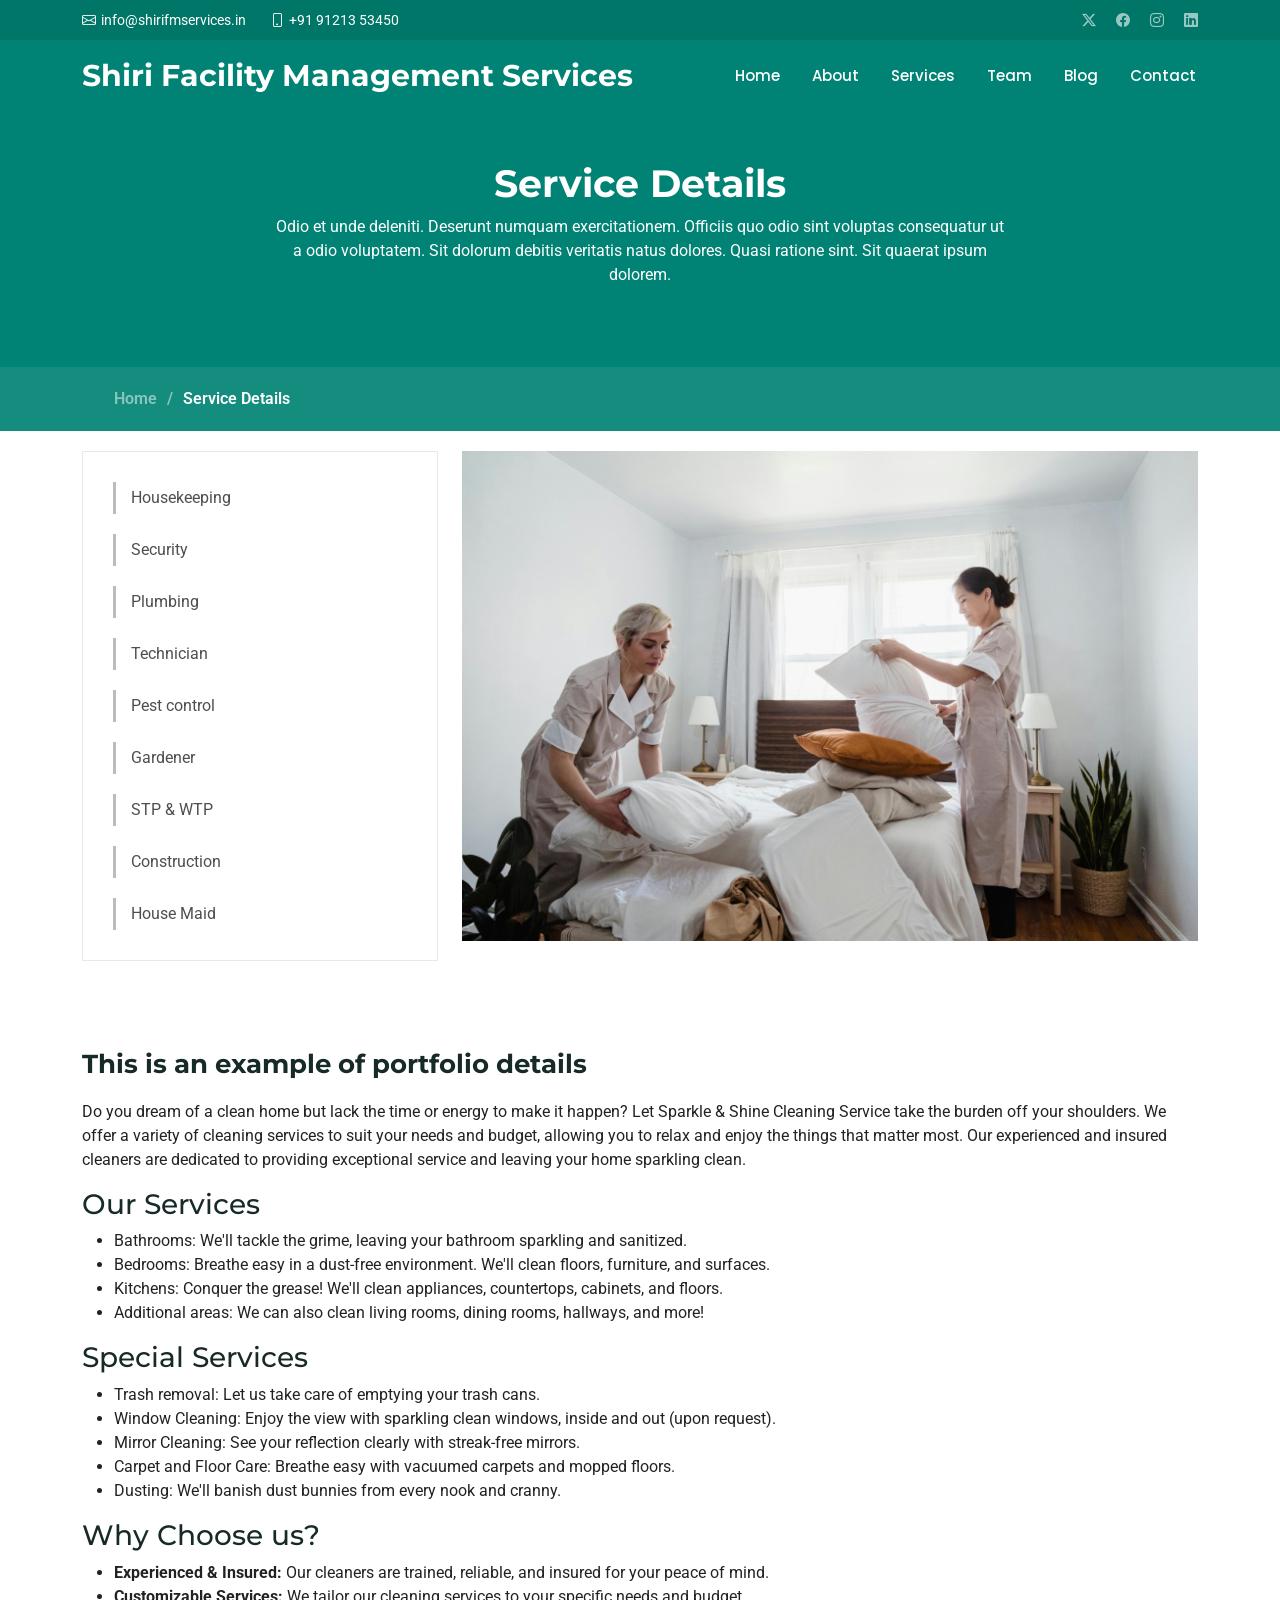
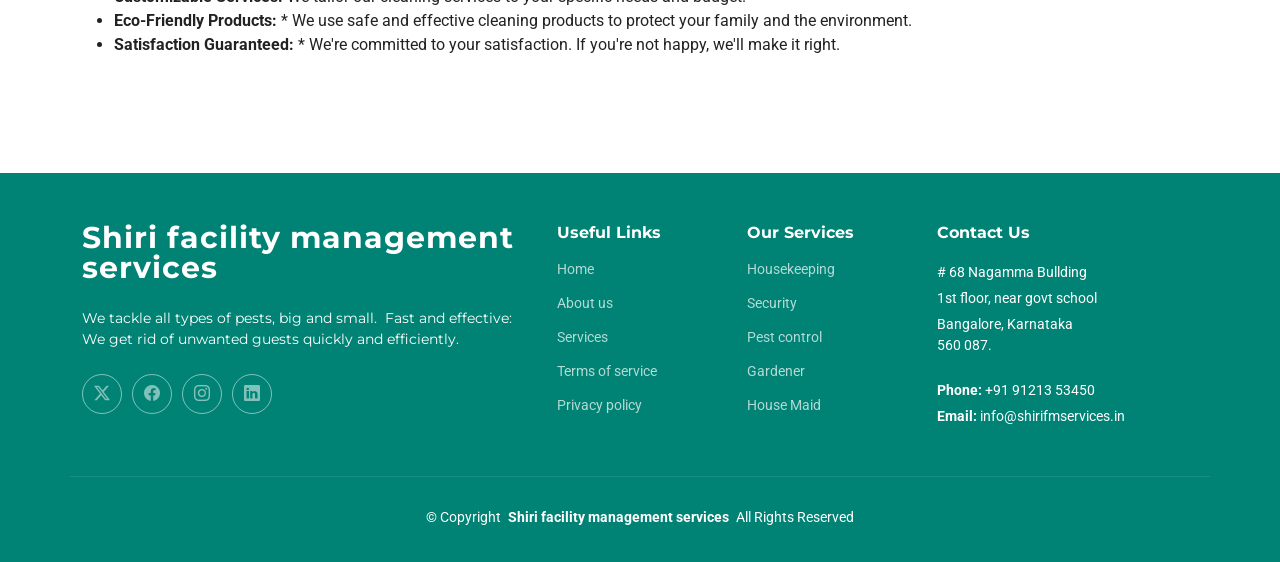
==== commit 324125b5: "Update address file" ====
--- a/service-details.html
+++ b/service-details.html
@@ -4,7 +4,7 @@
 <head>
   <meta charset="utf-8">
   <meta content="width=device-width, initial-scale=1.0" name="viewport">
-  <title>Service Details - Shirifm Bootstrap Template</title>
+  <title>Service Details - Shiri Facility Management Services Bootstrap Template</title>
   <meta content="" name="description">
   <meta content="" name="keywords">
 
@@ -38,7 +38,7 @@
       <div class="container d-flex justify-content-center justify-content-md-between">
         <div class="contact-info d-flex align-items-center">
           <i class="bi bi-envelope d-flex align-items-center"><a
-              href="mailto:contact@shirifmservices.in">contact@shirifmservices.in</a></i>
+              href="mailto:info@shirifmservices.in">info@shirifmservices.in</a></i>
           <i class="bi bi-phone d-flex align-items-center ms-4"><span>+91 91213 53450</span></i>
         </div>
         <div class="social-links d-none d-md-flex align-items-center">
@@ -56,7 +56,7 @@
         <a href="index.html" class="logo d-flex align-items-center">
           <!-- Uncomment the line below if you also wish to use an image logo -->
           <!-- <img src="assets/img/logo.png" alt=""> -->
-          <h1 class="sitename">Shirifm</h1>
+          <h1 class="sitename">Shiri Facility Management Services</h1>
           <span>.</span>
         </a>
 
@@ -168,43 +168,33 @@
             <div class="portfolio-description">
               <h2>This is an example of portfolio details</h2>
               <p>
-                Autem ipsum nam porro corporis rerum. Quis eos dolorem eos itaque inventore commodi labore quia quia.
-                Exercitationem repudiandae officiis neque suscipit non officia eaque itaque enim. Voluptatem officia
-                accusantium nesciunt est omnis tempora consectetur dignissimos. Sequi nulla at esse enim cum deserunt
-                eius.
+                Do you dream of a clean home but lack the time or energy to make it happen? Let Sparkle & Shine Cleaning Service take
+                the burden off your shoulders. We offer a variety of cleaning services to suit your needs and budget, allowing you to
+                relax and enjoy the things that matter most. Our experienced and insured cleaners are dedicated to providing exceptional
+                service and leaving your home sparkling clean.
               </p>
-              <p>
-                Amet consequatur qui dolore veniam voluptatem voluptatem sit. Non aspernatur atque natus ut cum nam et.
-                Praesentium error dolores rerum minus sequi quia veritatis eum. Eos et doloribus doloremque nesciunt
-                molestiae laboriosam.
-              </p>
-
-              <div class="testimonial-item">
-                <p>
-                  <i class="bi bi-quote quote-icon-left"></i>
-                  <span>Export tempor illum tamen malis malis eram quae irure esse labore quem cillum quid cillum eram
-                    malis quorum velit fore eram velit sunt aliqua noster fugiat irure amet legam anim culpa.</span>
-                  <i class="bi bi-quote quote-icon-right"></i>
-                </p>
-                <div>
-                  <img src="assets/img/testimonials/testimonials-2.jpg" class="testimonial-img" alt="">
-                  <h3>Sara Wilsson</h3>
-                  <h4>Designer</h4>
-                </div>
-              </div>
-
-              <p>
-                Impedit ipsum quae et aliquid doloribus et voluptatem quasi. Perspiciatis occaecati earum et magnam
-                animi. Quibusdam non qui ea vitae suscipit vitae sunt. Repudiandae incidunt cumque minus deserunt
-                assumenda tempore. Delectus voluptas necessitatibus est.
-              </p>
-
-              <p>
-                Sunt voluptatum sapiente facilis quo odio aut ipsum repellat debitis. Molestiae et autem libero.
-                Explicabo et quod necessitatibus similique quis dolor eum. Numquam eaque praesentium rem et qui
-                nesciunt.
-              </p>
-
+              <h3>Our Services</h3>
+              <ul>
+                <li>Bathrooms: We'll tackle the grime, leaving your bathroom sparkling and sanitized.</li>
+                <li>Bedrooms: Breathe easy in a dust-free environment. We'll clean floors, furniture, and surfaces.</li>
+                <li>Kitchens: Conquer the grease! We'll clean appliances, countertops, cabinets, and floors.</li>
+                <li>Additional areas: We can also clean living rooms, dining rooms, hallways, and more!</li>
+              </ul>
+              <h3>Special Services</h3>
+              <ul>
+                <li>Trash removal: Let us take care of emptying your trash cans.</li>
+                <li>Window Cleaning: Enjoy the view with sparkling clean windows, inside and out (upon request).</li>
+                <li>Mirror Cleaning: See your reflection clearly with streak-free mirrors.</li>
+                <li>Carpet and Floor Care: Breathe easy with vacuumed carpets and mopped floors.</li>
+                <li>Dusting: We'll banish dust bunnies from every nook and cranny.</li>
+              </ul>
+              <h3>Why Choose us?</h3>
+              <ul>
+                <li><b>Experienced & Insured: </b> Our cleaners are trained, reliable, and insured for your peace of mind.</li>
+                <li><b>Customizable Services: </b> We tailor our cleaning services to your specific needs and budget.</li>
+                <li><b>Eco-Friendly Products: </b> * We use safe and effective cleaning products to protect your family and the environment.</li>
+                <li><b>Satisfaction Guaranteed: </b> * We're committed to your satisfaction. If you're not happy, we'll make it right.</li>
+              </ul>
             </div>
           </div>
 
